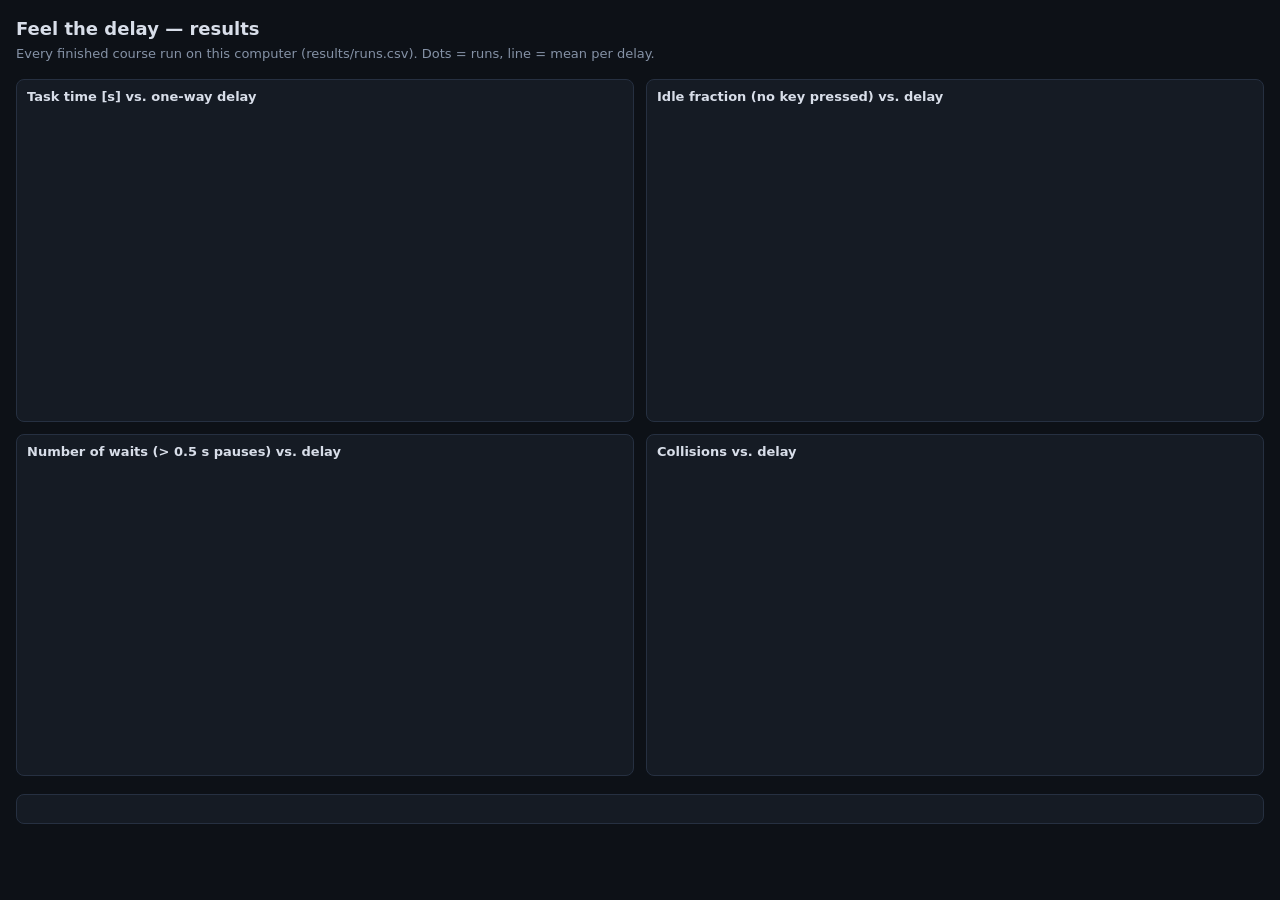
==== web/results.html @ a733eace "initial commit" ====
<!doctype html>
<html lang="en">
<head>
<meta charset="utf-8">
<meta name="viewport" content="width=device-width, initial-scale=1">
<title>Run Results</title>
<link rel="stylesheet" href="/web/css/style.css">
<style>
  body { display: block; overflow: auto; padding: 16px; }
  h1 { font-size: 18px; margin: 0 0 4px; }
  p.lead { color: var(--muted); margin: 0 0 16px; }
  .charts { display: grid; grid-template-columns: repeat(auto-fit, minmax(420px, 1fr)); gap: 12px; }
  svg { width: 100%; height: 300px; display: block; }
  svg text { fill: var(--muted); font: 11px system-ui, sans-serif; }
  .axis line, .axis path { stroke: var(--line); }
  table { margin-top: 12px; }
  .legend { display: flex; gap: 12px; flex-wrap: wrap; font-size: 12px; color: var(--muted); margin-top: 6px; }
  .legend i { display: inline-block; width: 10px; height: 10px; border-radius: 50%; margin-right: 4px; vertical-align: -1px; }
</style>
</head>
<body>
<h1>Feel the delay — results</h1>
<p class="lead">Every finished course run on this computer (results/runs.csv). Dots = runs, line = mean per delay.</p>
<div class="charts">
  <div class="panel"><div class="panel-title">Task time [s] vs. one-way delay</div><svg id="c-time"></svg></div>
  <div class="panel"><div class="panel-title">Idle fraction (no key pressed) vs. delay</div><svg id="c-idle"></svg></div>
  <div class="panel"><div class="panel-title">Number of waits (&gt; 0.5 s pauses) vs. delay</div><svg id="c-waits"></svg></div>
  <div class="panel"><div class="panel-title">Collisions vs. delay</div><svg id="c-coll"></svg></div>
</div>
<div class="legend" id="legend"></div>
<div class="panel" style="margin-top:12px"><table id="tbl"></table></div>

<script>
const PAL = ['#4cc2ff', '#3fcf8e', '#f5a524', '#ff5d5d', '#b48cff', '#ff8fd0', '#9ad94c', '#e3d26f'];
const NS = 'http://www.w3.org/2000/svg';
const el = (tag, attrs, parent) => { const e = document.createElementNS(NS, tag); for (const k in attrs) e.setAttribute(k, attrs[k]); parent?.appendChild(e); return e; };

function chart(svg, rows, key, teams) {
  svg.innerHTML = '';
  const W = svg.clientWidth || 500, H = 300, m = { l: 44, r: 12, t: 10, b: 30 };
  const delays = [...new Set(rows.map((r) => +r.delay_ms))].sort((a, b) => a - b);
  if (!delays.length) { el('text', { x: W / 2, y: H / 2, 'text-anchor': 'middle' }, svg).textContent = 'no runs yet'; return; }
  const ymax = Math.max(1e-9, ...rows.map((r) => +r[key])) * 1.1;
  const x = (d) => m.l + (delays.indexOf(d) + 0.5) * (W - m.l - m.r) / delays.length;
  const y = (v) => H - m.b - v / ymax * (H - m.t - m.b);
  for (let i = 0; i <= 4; i++) {
    const v = ymax * i / 4;
    el('line', { x1: m.l, x2: W - m.r, y1: y(v), y2: y(v), stroke: 'var(--line)' }, svg);
    el('text', { x: m.l - 6, y: y(v) + 4, 'text-anchor': 'end' }, svg).textContent = v < 1 ? v.toFixed(2) : v.toFixed(0);
  }
  for (const d of delays) el('text', { x: x(d), y: H - 10, 'text-anchor': 'middle' }, svg).textContent = d >= 1000 ? `${d / 1000} s` : `${d} ms`;
  const means = delays.map((d) => { const v = rows.filter((r) => +r.delay_ms === d).map((r) => +r[key]); return v.reduce((a, b) => a + b, 0) / v.length; });
  el('polyline', { points: delays.map((d, i) => `${x(d)},${y(means[i])}`).join(' '), fill: 'none', stroke: 'var(--text)', 'stroke-width': 2, opacity: 0.7 }, svg);
  rows.forEach((r, i) => {
    const jitter = ((i * 37) % 11 - 5) * 3;
    const c = el('circle', { cx: x(+r.delay_ms) + jitter, cy: y(+r[key]), r: 5, fill: PAL[teams.indexOf(r.team) % PAL.length], opacity: 0.85 }, svg);
    el('title', {}, c).textContent = `${r.team}: ${r[key]}`;
  });
}

async function load() {
  const rows = await (await fetch('/api/results')).json();
  const teams = [...new Set(rows.map((r) => r.team))];
  chart(document.getElementById('c-time'), rows, 'task_time_s', teams);
  chart(document.getElementById('c-idle'), rows, 'idle_frac', teams);
  chart(document.getElementById('c-waits'), rows, 'waits', teams);
  chart(document.getElementById('c-coll'), rows, 'collisions', teams);
  document.getElementById('legend').innerHTML = teams.map((t, i) => `<span><i style="background:${PAL[i % PAL.length]}"></i>${t}</span>`).join('');
  const cols = ['finished_at', 'team', 'delay_ms', 'jitter_ms', 'loss', 'task_time_s', 'collisions', 'idle_frac', 'waits', 'path_m'];
  document.getElementById('tbl').innerHTML = `<thead><tr>${cols.map((c) => `<th>${c}</th>`).join('')}</tr></thead>` +
    `<tbody>${rows.slice().reverse().map((r) => `<tr>${cols.map((c) => `<td>${r[c]}</td>`).join('')}</tr>`).join('')}</tbody>`;
}
load();
setInterval(load, 5000);
</script>
</body>
</html>
---- web/css/style.css ----
:root {
  --bg: #0d1117;
  --panel: #151b24;
  --panel-2: #1b2330;
  --line: #263041;
  --text: #d8dee9;
  --muted: #8592a6;
  --accent: #4cc2ff;
  --ok: #3fcf8e;
  --warn: #f5a524;
  --bad: #ff5d5d;
  --mono: ui-monospace, "SFMono-Regular", Menlo, Consolas, monospace;
  color-scheme: dark;
}
* { box-sizing: border-box; }
html, body { margin: 0; height: 100%; }
body {
  background: var(--bg); color: var(--text);
  font: 13px/1.4 system-ui, -apple-system, "Segoe UI", Roboto, sans-serif;
  display: grid; grid-template-rows: 1fr auto; overflow: hidden;
}
footer {
  display: flex; align-items: center; gap: 16px; padding: 5px 14px; flex-wrap: wrap;
  background: var(--panel); border-top: 1px solid var(--line); color: var(--muted);
}
.cmd-now { font-family: var(--mono); font-size: 11px; }
.conn { display: flex; align-items: center; gap: 6px; color: var(--muted); }
.conn i { width: 9px; height: 9px; border-radius: 50%; background: var(--bad); display: inline-block; }
.conn.on i { background: var(--ok); }

main {
  display: grid; grid-template-columns: minmax(0, 1fr) 400px; gap: 10px; padding: 10px;
  min-height: 0;
}
.panel { background: var(--panel); border: 1px solid var(--line); border-radius: 8px; padding: 8px 10px; }
.panel-title {
  display: flex; justify-content: space-between; align-items: center; gap: 8px;
  font-weight: 600; margin-bottom: 6px;
}
.panel-title small, small { color: var(--muted); font-weight: 400; }
.panel-title a { color: var(--accent); font-weight: 400; text-decoration: none; }

.feed { display: flex; flex-direction: column; min-height: 0; }
.feed-info { font-family: var(--mono); font-size: 11px; color: var(--muted); font-weight: 400; }
.feed-wrap { position: relative; flex: 1; min-height: 0; background: #000; border-radius: 6px; overflow: hidden; }
#feed { width: 100%; height: 100%; display: block; }
.feed-overlay { position: absolute; inset: 0; pointer-events: none; }
.crosshair { position: absolute; left: 50%; top: 50%; width: 28px; height: 28px; margin: -14px 0 0 -14px;
  border: 1px solid rgba(255,255,255,.35); border-radius: 50%; }
.age { position: absolute; left: 10px; top: 8px; font-family: var(--mono); font-size: 12px;
  background: rgba(0,0,0,.55); padding: 2px 6px; border-radius: 4px; }
.nosignal { position: absolute; inset: 0; display: flex; align-items: center; justify-content: center;
  font: 700 28px var(--mono); color: var(--bad); letter-spacing: .2em; text-shadow: 0 0 8px #000; }
.banner { position: absolute; left: 50%; top: 18%; transform: translateX(-50%); font-size: 20px; font-weight: 700;
  background: rgba(0,0,0,.6); padding: 6px 16px; border-radius: 6px; opacity: 0; transition: opacity .3s; }
.banner.show { opacity: 1; }
.telemetry { display: grid; grid-template-columns: repeat(6, auto) 1fr; gap: 4px 16px; margin-top: 8px; align-items: end; }
.tm label { display: block; color: var(--muted); font-size: 11px; }
.tm b { font-family: var(--mono); font-weight: 500; white-space: nowrap; }
.ranges { display: grid; grid-template-columns: repeat(6, 1fr); gap: 4px; }
.rg { font-size: 10px; color: var(--muted); text-align: center; }
.rg .bar { height: 6px; background: var(--panel-2); border-radius: 3px; overflow: hidden; margin-bottom: 2px; }
.rg .bar i { display: block; height: 100%; background: var(--ok); }

.side { display: flex; flex-direction: column; gap: 10px; min-height: 0; overflow-y: auto; }
.map-wrap { height: 230px; border-radius: 6px; overflow: hidden; background: #0a0e14; }
#map { width: 100%; height: 100%; display: block; }
.toggles { display: flex; gap: 10px; font-weight: 400; color: var(--muted); }
.toggles input { vertical-align: -2px; }

button, input, select {
  font: inherit; color: var(--text); background: var(--panel-2); border: 1px solid var(--line);
  border-radius: 5px; padding: 4px 9px;
}
button { cursor: pointer; }
button:hover { border-color: var(--accent); }

table { width: 100%; border-collapse: collapse; font-family: var(--mono); font-size: 11px; }
th { text-align: right; color: var(--muted); font-weight: 400; padding: 2px 4px; }
td { text-align: right; padding: 2px 4px; border-top: 1px solid var(--line); }
th:first-child, td:first-child { text-align: left; }
td.up { color: var(--warn); }
.link-total { margin-top: 4px; font-family: var(--mono); font-size: 11px; color: var(--muted); text-align: right; }

.log { min-height: 120px; }
#errors .err { color: var(--bad); font-family: var(--mono); font-size: 11px; margin-bottom: 4px; white-space: pre-wrap; }
#events { list-style: none; padding: 0; margin: 0; font-family: var(--mono); font-size: 11px; max-height: 140px; overflow-y: auto; }
#events li { padding: 1px 0; color: var(--muted); }
#events li.collision { color: var(--bad); }
#events li.ring { color: var(--ok); }

.keys-now { margin-left: auto; font-family: var(--mono); color: var(--accent); }

@media (max-width: 1100px) {
  body { overflow: auto; }
  main { grid-template-columns: 1fr; }
  .feed-wrap { height: 60vh; flex: none; }
}
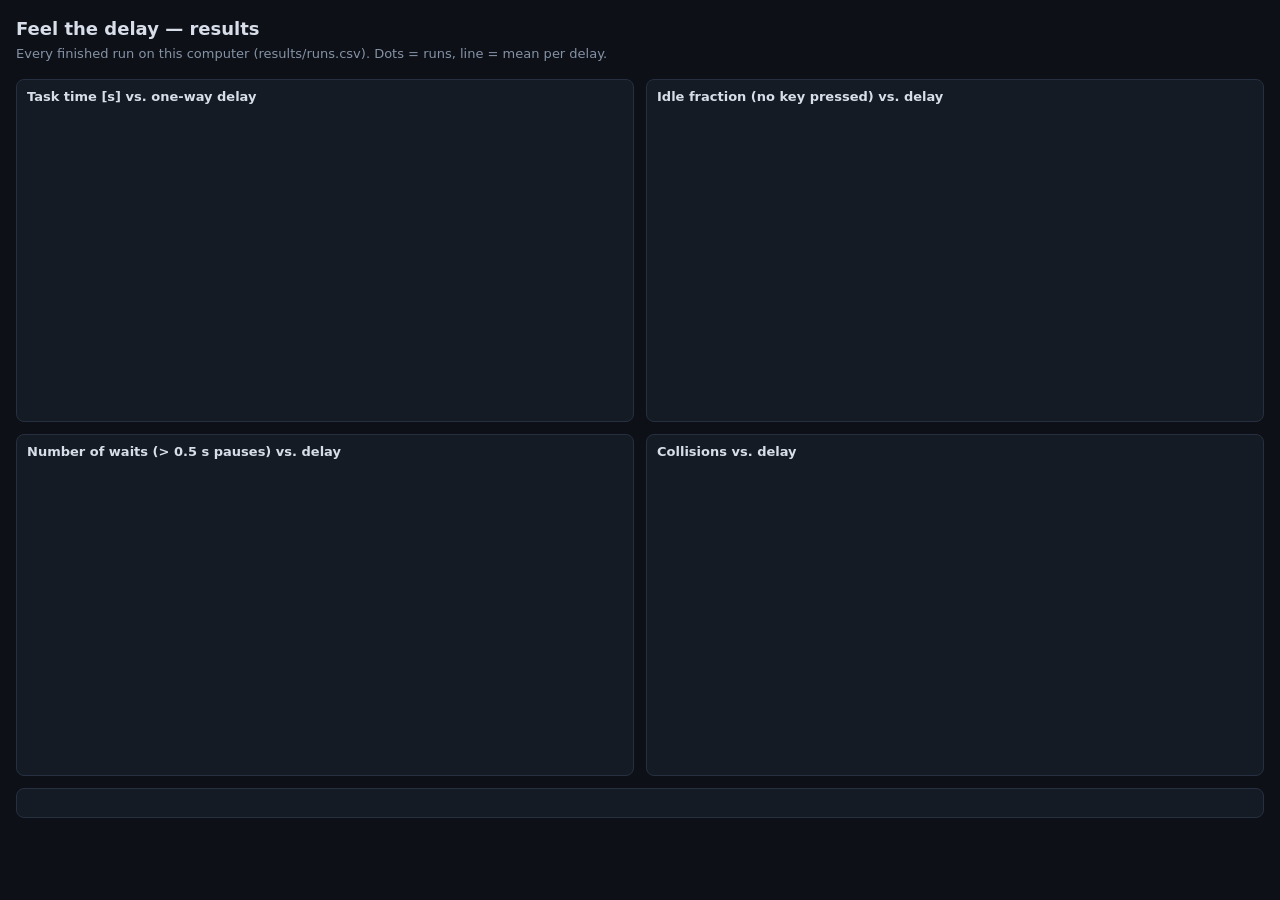
==== commit 44ff9a64: "fix: exercise 2" ====
--- a/web/results.html
+++ b/web/results.html
@@ -14,28 +14,24 @@
   svg text { fill: var(--muted); font: 11px system-ui, sans-serif; }
   .axis line, .axis path { stroke: var(--line); }
   table { margin-top: 12px; }
-  .legend { display: flex; gap: 12px; flex-wrap: wrap; font-size: 12px; color: var(--muted); margin-top: 6px; }
-  .legend i { display: inline-block; width: 10px; height: 10px; border-radius: 50%; margin-right: 4px; vertical-align: -1px; }
 </style>
 </head>
 <body>
 <h1>Feel the delay — results</h1>
-<p class="lead">Every finished course run on this computer (results/runs.csv). Dots = runs, line = mean per delay.</p>
+<p class="lead">Every finished run on this computer (results/runs.csv). Dots = runs, line = mean per delay.</p>
 <div class="charts">
   <div class="panel"><div class="panel-title">Task time [s] vs. one-way delay</div><svg id="c-time"></svg></div>
   <div class="panel"><div class="panel-title">Idle fraction (no key pressed) vs. delay</div><svg id="c-idle"></svg></div>
   <div class="panel"><div class="panel-title">Number of waits (&gt; 0.5 s pauses) vs. delay</div><svg id="c-waits"></svg></div>
   <div class="panel"><div class="panel-title">Collisions vs. delay</div><svg id="c-coll"></svg></div>
 </div>
-<div class="legend" id="legend"></div>
 <div class="panel" style="margin-top:12px"><table id="tbl"></table></div>
 
 <script>
-const PAL = ['#4cc2ff', '#3fcf8e', '#f5a524', '#ff5d5d', '#b48cff', '#ff8fd0', '#9ad94c', '#e3d26f'];
 const NS = 'http://www.w3.org/2000/svg';
 const el = (tag, attrs, parent) => { const e = document.createElementNS(NS, tag); for (const k in attrs) e.setAttribute(k, attrs[k]); parent?.appendChild(e); return e; };
 
-function chart(svg, rows, key, teams) {
+function chart(svg, rows, key) {
   svg.innerHTML = '';
   const W = svg.clientWidth || 500, H = 300, m = { l: 44, r: 12, t: 10, b: 30 };
   const delays = [...new Set(rows.map((r) => +r.delay_ms))].sort((a, b) => a - b);
@@ -53,20 +49,18 @@
   el('polyline', { points: delays.map((d, i) => `${x(d)},${y(means[i])}`).join(' '), fill: 'none', stroke: 'var(--text)', 'stroke-width': 2, opacity: 0.7 }, svg);
   rows.forEach((r, i) => {
     const jitter = ((i * 37) % 11 - 5) * 3;
-    const c = el('circle', { cx: x(+r.delay_ms) + jitter, cy: y(+r[key]), r: 5, fill: PAL[teams.indexOf(r.team) % PAL.length], opacity: 0.85 }, svg);
-    el('title', {}, c).textContent = `${r.team}: ${r[key]}`;
+    const c = el('circle', { cx: x(+r.delay_ms) + jitter, cy: y(+r[key]), r: 5, fill: '#4cc2ff', opacity: 0.85 }, svg);
+    el('title', {}, c).textContent = `${r.finished_at}: ${r[key]}`;
   });
 }
 
 async function load() {
   const rows = await (await fetch('/api/results')).json();
-  const teams = [...new Set(rows.map((r) => r.team))];
-  chart(document.getElementById('c-time'), rows, 'task_time_s', teams);
-  chart(document.getElementById('c-idle'), rows, 'idle_frac', teams);
-  chart(document.getElementById('c-waits'), rows, 'waits', teams);
-  chart(document.getElementById('c-coll'), rows, 'collisions', teams);
-  document.getElementById('legend').innerHTML = teams.map((t, i) => `<span><i style="background:${PAL[i % PAL.length]}"></i>${t}</span>`).join('');
-  const cols = ['finished_at', 'team', 'delay_ms', 'jitter_ms', 'loss', 'task_time_s', 'collisions', 'idle_frac', 'waits', 'path_m'];
+  chart(document.getElementById('c-time'), rows, 'task_time_s');
+  chart(document.getElementById('c-idle'), rows, 'idle_frac');
+  chart(document.getElementById('c-waits'), rows, 'waits');
+  chart(document.getElementById('c-coll'), rows, 'collisions');
+  const cols = ['finished_at', 'delay_ms', 'jitter_ms', 'loss', 'task_time_s', 'collisions', 'idle_frac', 'waits', 'path_m'];
   document.getElementById('tbl').innerHTML = `<thead><tr>${cols.map((c) => `<th>${c}</th>`).join('')}</tr></thead>` +
     `<tbody>${rows.slice().reverse().map((r) => `<tr>${cols.map((c) => `<td>${r[c]}</td>`).join('')}</tr>`).join('')}</tbody>`;
 }
